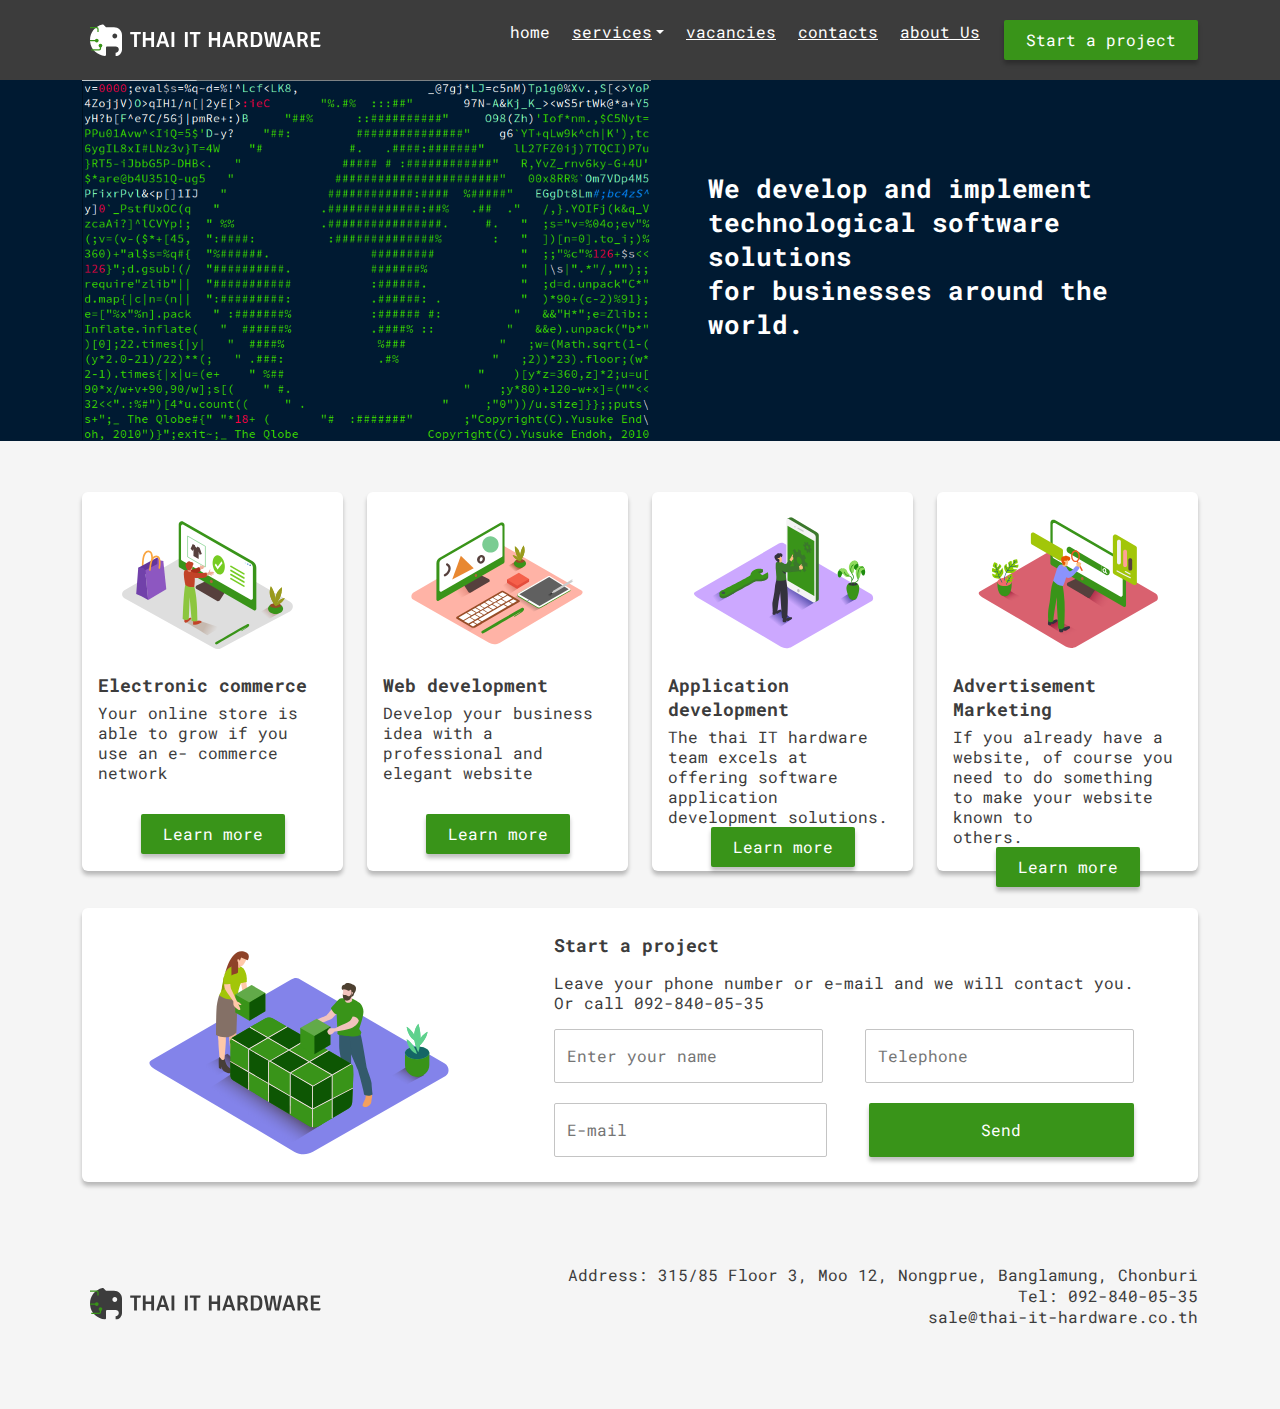
==== index.html @ 1df8f0e8 "start" ====
<!DOCTYPE html>
<html lang="en">
<head>
  <meta charset="UTF-8">
  <meta http-equiv="X-UA-Compatible" content="IE=edge" />
  <meta name="viewport" content="width=device-width, initial-scale=1.0" />
  <link rel="stylesheet" href="assets/css/bootstrap/bootstrap.min.css">
  <link rel="stylesheet" href="assets/css/style.css">
  <link rel="preconnect" href="https://fonts.googleapis.com">
  <link rel="preconnect" href="https://fonts.gstatic.com" crossorigin>
  <link href="https://fonts.googleapis.com/css2?family=Roboto+Mono:wght@500&display=swap" rel="stylesheet">
  <link rel="icon" href="assets/images/logo.svg">
  <title>Home</title>
</head>
<body>
<section class="page">
  <div class="navbar w-100">
    <div class="navbar_desktop container w-100 h-100 d-flex align-items-center justify-content-between">
      <a href="./index.html">
        <img class="navbar__logo" src="./assets/images/logo.svg" alt="">
      </a>
      <div class="d-flex">
        <a href="./index.html" class="navbar__link text-decoration-none">home</a>
        <!--        <a href="#" class="navbar__link">services</a>-->
        <div class="dropdown d-flex">
          <a class="dropdown-toggle navbar__link" href="#" role="button" id="dropdownMenuLink"
             data-bs-toggle="dropdown" aria-expanded="false">
            services</a>

          <ul class="dropdown-menu" aria-labelledby="dropdownMenuLink">
            <li><a class="dropdown-item" href="./pages/ecommerce.html">Electronic commerce</a></li>
            <li><a class="dropdown-item" href="./pages/web_dev.html">Web development</a></li>
            <li><a class="dropdown-item" href="./pages/app_dev.html">Application development</a></li>
            <li><a class="dropdown-item" href="./pages/marketing.html">Advertisement marketing</a></li>
          </ul>
        </div>
        <a href="./pages/vacancies.html" class="navbar__link">vacancies</a>
        <a href="./pages/contacts.html" class="navbar__link">contacts</a>
        <a href="./pages/about.html" class="navbar__link">about Us</a>
        <button class="navbar__btn btn-green" data-bs-toggle="modal" data-bs-target="#startProjectModal">Start a
          project
        </button>
      </div>
    </div>
    <div class="navbar_mobile w-100 flex-column">
      <div class="d-flex justify-content-between w-100 flex-wrap">
        <a href="./index.html">
          <img class="navbar__logo" src="./assets/images/logo.svg" alt="">
        </a>
        <img class="navbar_menu__btn" src="assets/images/menu.svg" alt="">
      </div>
      <div class="w-100 d-flex flex-column d-none navbar_mobile__list align-items-center">
        <a href="./index.html" class="navbar__link text-decoration-none">home</a>
        <div class="dropdown d-flex flex-column align-items-center">
          <a class="dropdown-toggle navbar__link mobile_link_dropdown__btn" href="#">
            services</a>

          <div class="mobile_link__dropdown flex-column align-items-center flex-nowrap">
            <a class="navbar__link" href="./pages/ecommerce.html">Electronic commerce</a>
            <a class="navbar__link" href="./pages/web_dev.html">Web development</a>
            <a class="navbar__link" href="./pages/app_dev.html">Application development</a>
            <a class="navbar__link" href="./pages/marketing.html">Advertisement marketing</a>
          </div>
        </div>
        <a href="./pages/vacancies.html" class="navbar__link">vacancies</a>
        <a href="./pages/contacts.html" class="navbar__link">contacts</a>
        <a href="./pages/about.html" class="navbar__link">about Us</a>
        <button class="navbar__btn btn-green" data-bs-toggle="modal" data-bs-target="#startProjectModal">Start a
          project
        </button>
      </div>
    </div>
  </div>
  <div class="banner w-100">
    <div class="container d-flex align-items-center">
      <img src="assets/images/globe.gif" alt="">
      <h2 class="banner__title">We develop and implement<br>technological software solutions<br>for businesses around
        the
        world.</h2>
    </div>
  </div>
  <div class="body w-100">
    <div class="container">
      <div class="row">
        <div class="col-md-3 col-sm-6 col-xs-6 col-12">
          <div class="body__card d-flex flex-column align-items-center">
            <img class="mx-auto body_card__img" src="assets/images/ecommerce.svg" alt="">
            <h6 class="body_card__title">Electronic commerce</h6>
            <p class="body_card__text">Your online store is able to grow if you use an e- commerce network</p>
            <button class="btn-green body_card__btn">Learn more</button>
          </div>
        </div>
        <div class="col-md-3 col-sm-6 col-xs-6 col-12">
          <div class="body__card d-flex flex-column align-items-center">
            <img class="mx-auto body_card__img" src="assets/images/webdevelopment.svg" alt="">
            <h6 class="body_card__title">Web development</h6>
            <p class="body_card__text">Develop your business idea with a professional and elegant website</p>
            <button class="btn-green body_card__btn">Learn more</button>
          </div>
        </div>
        <div class="col-md-3 col-sm-6 col-xs-6 col-12">
          <div class="body__card d-flex flex-column align-items-center">
            <img class="mx-auto body_card__img" src="assets/images/appdevelopment.svg" alt="">
            <h6 class="body_card__title">Application development</h6>
            <p class="body_card__text">The thai IT hardware team excels at offering software application development solutions.
            </p>
            <button class="btn-green body_card__btn">Learn more</button>
          </div>
        </div>
        <div class="col-md-3 col-sm-6 col-xs-6 col-12">
          <div class="body__card d-flex flex-column align-items-center">
            <img class="mx-auto body_card__img" src="assets/images/marketing.svg" alt="">
            <h6 class="body_card__title">Advertisement Marketing</h6>
            <p class="body_card__text">If you already have a website, of course you need to do something to make
              your website known to<br>others.</p>
            <button class="btn-green body_card__btn">Learn more</button>
          </div>
        </div>
      </div>
      <div class="body__form d-flex align-items-center">
        <img src="assets/images/teambuilding.svg" alt="">
        <div class="body_form__container">
          <p class="body_form__title">Start a project</p>
          <p class="body_form__text">Leave your phone number or e-mail and we will contact you.<br>Or call  092-840-05-35
          </p>
          <form action="">
            <div class="d-flex">
              <input class="body_form__input" type="text" placeholder="Enter your name">
              <input class="body_form__input" type="text" placeholder="Telephone">
            </div>
            <div class="d-flex" style="margin-top: 20px;">
              <input class="body_form__input" type="text" placeholder="E-mail">
              <button class="btn-green body_form__btn">Send</button>
            </div>
          </form>
        </div>
      </div>
    </div>
  </div>
  <div class="footer w-100">
    <div class="container d-flex justify-content-between">
      <img src="assets/images/logo_dark.svg" alt="">
      <p class="footer__text">Address: 315/85 Floor 3, Moo 12, Nongprue, Banglamung, Chonburi<br>Tel: 092-840-05-35<br>sale@thai-it-hardware.co.th</p>
    </div>
  </div>
  <div class="modal fade" id="startProjectModal" tabindex="-1" aria-labelledby="startProjectModal" aria-hidden="true">
    <div class="modal-dialog modal-lg">
      <div class="modal-content start_project_modal">
        <button class="modal__close" data-bs-dismiss="modal">
          <img src="assets/images/cross.svg" alt="">
        </button>
        <img src="assets/images/teambuilding.svg" alt="" class="start_project_modal__img">
        <div class="start_project_modal__form">
          <p class="body_form__title">Start a project</p>
          <p class="body_form__text">Leave your phone number or e-mail and we will contact you.<br>Or call 092-840-05-35
          </p>
          <form action="">
            <div class="d-flex">
              <input class="body_form__input" type="text" placeholder="Enter your name">
              <input class="body_form__input" type="text" placeholder="Telephone" style="margin-left: 42px;">
            </div>
            <div class="d-flex" style="margin-top: 20px;">
              <input class="body_form__input" type="text" placeholder="E-mail">
              <button class="btn-green body_form__btn" style="margin-left: 42px;">Send</button>
            </div>
          </form>
        </div>
      </div>
    </div>
  </div>
</section>
<script src="assets/js/bootstrap/bootstrap.min.js"></script>
<script src="assets/js/bootstrap/bootstrap.bundle.min.js"></script>
<script src="assets/js/script.js"></script>
</body>
</html>
---- assets/css/style.css ----
* {
    font-family: 'Roboto Mono', monospace;
}

.navbar {
    background: #3C3C3C;
    height: 80px;
}

.navbar__link {
    color: #ffffff;
    margin-left: 22px;
    text-decoration-thickness: 1px;
}

.navbar__link:hover {
    color: #ffffff;
}

.btn-green {
    background: #399419;
    border: none;
    box-shadow: 0 4px 4px rgba(0, 0, 0, 0.25);
    border-radius: 2px;
    color: white;
}

.navbar__btn {
    padding: 8px 22px;
    margin-left: 24px;
}

.banner {
    background: #001A32;
    height: 361px;
}

.banner img {
    height: 360px;
}

.banner__title {
    font-weight: 700;
    line-height: 34px;
    font-size: 26px;
    color: #FFFFFF;
    margin-left: 57px;
}

.body, .footer {
    background: #F5F5F5;
}

.body__card {
    max-width: 286px;
    width: 100%;
    height: 379px;
    background: #FFFFFF;
    box-shadow: 0 4px 4px rgba(0, 0, 0, 0.25);
    border-radius: 6px;
    flex: none;
    order: 0;
    flex-grow: 0;
    margin-top: 51px;
}

.body_card__img {
    margin-top: 20px;
}

.body_card__title {
    width: 100%;
    padding: 0 16px;
    margin-top: 21px;
    font-style: normal;
    font-weight: 700;
    font-size: 18px;
    line-height: 24px;
    color: #3C3C3C;
    margin-bottom: 6px;
}

.body_card__text {
    width: 100%;
    padding: 0 16px;
    font-style: normal;
    font-weight: 400;
    font-size: 16px;
    line-height: 20px;
    color: #3C3C3C;
    margin-bottom: 0;
}

.body_card__btn {
    margin-top: auto;
    margin-bottom: 17px;
    padding: 8px 22px;
}

.body__form {
    height: 274px;
    margin-top: 37px;
    background: #FFFFFF;
    box-shadow: 0 4px 4px rgba(0, 0, 0, 0.25);
    border-radius: 6px;
}

.body {
    padding-bottom: 82px;
}

.footer {
    padding-bottom: 66px;
}

.footer__text {
    font-style: normal;
    font-weight: 400;
    font-size: 16px;
    line-height: 21px;
    text-align: right;
    color: #3C3C3C;
}

.body_form__title {
    font-style: normal;
    font-weight: 700;
    font-size: 18px;
    line-height: 24px;
    color: #3C3C3C;
}

.body_form__text {
    font-style: normal;
    font-weight: 400;
    font-size: 16px;
    line-height: 20px;
    color: #3C3C3C;
}

.body__form img {
    margin-left: 62px;
}

.body_form__input {
    max-width: 288px;
    width: 100%;
    border: 1px solid #C4C4C4;
    border-radius: 2px;
    padding: 14px 12px;
}

.body_form__btn {
    max-width: 288px;
    width: 100%;
}

.start_project_modal {
    /*width: 687px;*/
    height: 533px;
    background: #FFFFFF;
    box-shadow: 0 4px 4px rgba(0, 0, 0, 0.25);
    border-radius: 6px;
    position: relative;
}

.modal__close {
    position: absolute;
    top: 23px;
    right: 23px;
    border: none;
    background: none;
}

.start_project_modal__img {
    width: 310px;
    height: 234px;
    margin: 25px auto 10px auto;
}

.start_project_modal__form {
    margin: 0 auto;
}

.about__banner {
    height: 252px;
    margin-top: 50px;
    background: #FFFFFF;
    box-shadow: 0 4px 4px rgba(0, 0, 0, 0.25);
    border-radius: 6px;
}

.about__team {
    margin-top: 50px;
}

.team__title {
    font-style: normal;
    font-weight: 500;
    font-size: 18px;
    line-height: 24px;
    color: #181818;
    margin-bottom: 15px;
}

.team__card {
    max-width: 286px;
    width: 100%;
    height: 366px;
    background: #FFFFFF;
    box-shadow: 0 4px 4px rgba(0, 0, 0, 0.25);
    border-radius: 6px;
    padding: 0 10px;
}

.about__banner p {
    font-style: normal;
    font-weight: 400;
    font-size: 18px;
    line-height: 24px;
    color: #181818;
    margin: 30px 0 0 36px;
}

.about__banner img {
    border-radius: 6px 0 0 6px;
}

.team__card img {
    margin-top: 30px;
}

.team_card__title {
    margin-top: 25px;
    font-style: normal;
    font-weight: 700;
    font-size: 18px;
    line-height: 24px;
    text-align: center;
    color: #3C3C3C;
}

.team_card__text {
    font-style: normal;
    font-weight: 400;
    font-size: 16px;
    line-height: 20px;
    text-align: center;
    color: #3C3C3C;
}

.jobs_title {
    font-style: normal;
    font-weight: 500;
    font-size: 18px;
    line-height: 24px;
    color: #181818;
    margin: 36px 0 15px 0;
}

.jobs__card {
    width: 590px;
    height: 392px;
    background: #FFFFFF;
    box-shadow: 0 4px 4px rgba(0, 0, 0, 0.25);
    border-radius: 6px;
    padding: 26px;
}

.jobs_card__title, .vacancy_modal__title {
    font-style: normal;
    font-weight: 700;
    font-size: 18px;
    line-height: 24px;
    color: #3C3C3C;
}

.jobs_card__salary, .vacancy_modal__salary {
    font-style: normal;
    font-weight: 500;
    font-size: 18px;
    line-height: 20px;
    color: #3C3C3C;
}

.jobs_card__about, .jobs_card__responsibilities, .vacancy_modal__about, .vacancy_modal__responsibilities, .vacancy_modal__requirements {
    font-style: normal;
    font-weight: 400;
    font-size: 16px;
    line-height: 24px;
    color: #3C3C3C;
}

.jobs_card__btn {
    padding: 8px 22px;
}

.contact__text {
    margin-left: 36px;
    font-style: normal;
    font-weight: 500;
    font-size: 26px;
    line-height: 36px;
    color: #3C3C3C;
}

.contact_wrapper {
    margin-top: 50px;
}

.vacancy_modal {
    padding: 52px 45px 40px 46px;
}

.service_body {
    background: #FFFFFF;
    box-shadow: 0 4px 4px rgba(0, 0, 0, 0.25);
    border-radius: 6px;
    height: 347px;
    margin-top: 50px;
    padding-right: 54px;
    padding-left: 118px;
}

.service_body img {
    width: 312px;
    height: 234px;
    margin-right: 143px;
}

.service_body h5 {
    font-style: normal;
    font-weight: 700;
    font-size: 22px;
    line-height: 29px;
    color: #3C3C3C;
}

.service_body p {
    font-style: normal;
    font-weight: 400;
    font-size: 16px;
    line-height: 24px;
    color: #3C3C3C;
}

.body_form__container {
    margin-left: 100px;
}

.body_form__container form .d-flex .body_form__input:last-child {
    margin-left: 42px;
}

.body_form__container form .d-flex .body_form__btn {
    margin-left: 42px;
}

.navbar_mobile {
    display: none;
}

.about_page .footer {
    margin-top: 420px;
}

@media only screen and (max-width: 1200px) {
    .body__form img {
        margin-left: 30px;
    }

    .body_form__container {
        margin-left: 50px;
    }

    .body_form__input, .body_form__btn {
        max-width: 230px;
        width: 100%;
    }

    .body_card__title {
        font-size: 16px;
        line-height: 19px;
        color: #3C3C3C;
        margin-bottom: 6px;
        padding: 0 10px;
    }

    .body_card__text {
        width: 100%;
        padding: 0 10px;
        font-style: normal;
        font-weight: 400;
        font-size: 12px;
        line-height: 15px;
        color: #3C3C3C;
        margin-bottom: 0;
    }

    .service_body {
        padding-left: 40px;
    }

    .service_body img {
        margin-right: 43px;
    }

    .jobs__card {
        padding: 20px;
    }

    .jobs_card__title, .vacancy_modal__title {
        font-size: 16px;
        line-height: 22px;
    }

    .jobs_card__salary, .vacancy_modal__salary {
        font-size: 16px;
        line-height: 18px;
    }

    .jobs_card__about, .jobs_card__responsibilities, .vacancy_modal__about, .vacancy_modal__responsibilities, .vacancy_modal__requirements {
        font-size: 14px;
        line-height: 22px;
    }

    .jobs_card__btn {
        padding: 8px 22px;
    }

    .about__banner p {
        font-size: 16px;
        line-height: 22px;
        margin: 20px 0 0 26px;
    }

    .about_page .footer {
        margin-top: 320px;
    }
}

@media only screen and (max-width: 992px) {
    .navbar__link {
        margin-left: 12px;
        font-size: 14px;
    }

    .navbar__btn {
        padding: 5px 10px;
        margin-left: 14px;
    }

    .banner {
        height: 261px;
    }

    .banner img {
        height: 260px;
    }

    .banner__title {
        line-height: 24px;
        font-size: 22px;
        margin-left: 47px;
    }

    .body__card {
        height: 350px;
        margin-top: 20px;
    }

    .body_card__img {
        margin-top: 15px;
        width: 100%;
    }

    .body_card__btn {
        margin-bottom: 10px;
        padding: 5px 15px;
        font-size: 13px;
    }

    .body__form img {
        margin-left: 20px;
        width: 40%;
    }

    .body_form__container {
        margin-left: 30px;
    }

    .body_form__input, .body_form__btn {
        max-width: 150px;
        font-size: 14px;
        padding: 7px 6px;
    }

    .body_form__title {
        margin-bottom: 5px;
    }

    .body_form__text {
        font-size: 14px;
    }

    .footer {
        padding-bottom: 40px;
    }

    .footer__text {
        font-size: 14px;
        line-height: 15px;
    }

    .service_body img {
        width: 278px;
        height: 200px;
    }

    .service_body h5 {
        font-size: 20px;
        line-height: 27px;
    }

    .service_body p {
        font-size: 10px;
        line-height: 20px;
    }

    .jobs_card__btn {
        padding: 4px 11px;
        font-size: 14px;
    }

    .contact__text {
        margin-left: 26px;
        font-size: 22px;
        line-height: 30px;
    }

    .contact_wrapper {
        margin-top: 40px;
    }

    .about__banner img {
        width: 50%;
        object-fit: cover;
    }

    .about__banner p {
        font-size: 14px;
        line-height: 20px;
        margin: 10px 0 0 16px;
    }

    .team__card {
        height: 326px;
    }

    .team__card img {
        margin-top: 15px;
        width: 70%;
    }

    .team_card__title {
        margin-top: 15px;
        font-size: 16px;
        line-height: 22px;
    }

    .team_card__text {
        font-size: 12px;
        line-height: 18px;
        margin-bottom: 0;
    }

    .about_page .footer {
        margin-top: 220px;
    }

    .start_project_modal {
        padding: 0 20px;
    }
}

@media only screen and (max-width: 768px) {
    .navbar__link {
        margin-left: 10px;
        font-size: 12px;
    }

    .navbar__logo {
        width: 120px;
    }

    .navbar__btn {
        padding: 4px 8px;
        margin-left: 12px;
        font-size: 12px;
    }

    .banner {
        height: 161px;
    }

    .banner img {
        height: 160px;
    }

    .banner__title {
        line-height: 18px;
        font-size: 18px;
        margin-left: 37px;
    }

    .body__card {
        max-width: 250px;
        height: 320px;
    }

    .body_card__img {
        margin-top: 0;
        height: 150px;
    }

    .body_form__input, .body_form__btn {
        max-width: 130px;
        font-size: 12px;
        padding: 4px 3px;
    }

    .body__form img {
        margin-left: 15px;
        width: 35%;
    }

    .body_form__container form .d-flex .body_form__input:last-child {
        margin-left: 20px;
    }

    .body_form__container form .d-flex .body_form__btn {
        margin-left: 20px;
    }

    .footer .container img {
        width: 160px;
    }

    .service_body {
        padding-left: 20px;
    }

    .service_body img {
        width: 200px;
        height: 122px;
        margin-right: 23px;
    }

    .service_body h5 {
        font-size: 16px;
        line-height: 23px;
    }

    .service_body p {
        font-size: 9px;
        line-height: 16px;
    }

    .jobs__card {
        height: 100%;
        padding: 15px;
    }

    .jobs_card__title, .vacancy_modal__title {
        font-size: 14px;
        line-height: 20px;
    }

    .jobs_card__salary, .vacancy_modal__salary {
        font-size: 14px;
        line-height: 16px;
    }

    .jobs_card__about, .jobs_card__responsibilities, .vacancy_modal__about, .vacancy_modal__responsibilities, .vacancy_modal__requirements {
        font-size: 12px;
        line-height: 20px;
    }

    .contact__text {
        margin-left: 20px;
        font-size: 16px;
        line-height: 28px;
    }

    .contact_wrapper {
        margin-top: 40px;
    }

    .about__banner p {
        font-size: 12px;
        line-height: 18px;
    }

    .team__card {
        margin-top: 10px;
    }
}

@media only screen and (max-width: 537px) {
    .navbar__link {
        margin-left: 8px;
        font-size: 10px;
    }

    .navbar__btn {
        padding: 2px 4px;
        margin-left: 10px;
        font-size: 10px;
    }


    .body_card__title {
        font-size: 14px;
        line-height: 17px;
        padding: 0 8px;
    }

    .body_card__text {
        padding: 0 8px;
        font-size: 10px;
        line-height: 13px;
    }

    .body_form__title {
        font-size: 16px;
    }

    .body_form__text {
        font-size: 12px;
    }

    .body_form__input, .body_form__btn {
        max-width: 100px;
        font-size: 10px;
    }


    .footer__text {
        font-size: 12px;
    }

    .banner {
        height: 141px;
    }

    .banner img {
        height: 140px;
    }

    .banner__title {
        line-height: 16px;
        font-size: 16px;
        margin-left: 27px;
    }

    .service_body {
        padding-right: 20px;
    }

    .jobs_card__title, .vacancy_modal__title {
        line-height: 16px;
    }

    .jobs_card__about, .jobs_card__responsibilities, .vacancy_modal__about, .vacancy_modal__responsibilities, .vacancy_modal__requirements {
        line-height: 16px;
    }

    .about__banner {
        height: 100%;
    }

    .about__banner p {
        padding-bottom: 10px;
    }

    .start_project_modal .body_form__input, .start_project_modal .body_form__btn, .vacancy_modal .body_form__input, .vacancy_modal .body_form__btn {
        max-width: 150px;
    }
}

@media only screen and (max-width: 438px) {
    .navbar_desktop {
        display: none !important;
    }

    .navbar_mobile {
        display: flex !important;
        padding: 0 16px;
    }

    .navbar_menu__btn {
        width: 35px;
        height: 35px;
    }

    .navbar {
        height: 60px;
        transition: height 0.3s ease-out;
    }

    .mobile_link__dropdown {
        height: 0;
        transition: height 0.3s ease-out;
        overflow-y: hidden;
    }

    .mobile_link__dropdown .navbar__link {
        transition: opacity 0.5s;
        opacity: 0;
    }

    .navbar.collapsed {
        display: flex;
        height: 100vh;
        align-items: stretch;
    }

    .mobile_link__dropdown.collapsed {
        display: flex;
        height: 100%;
    }

    .mobile_link__dropdown.collapsed .navbar__link {
        opacity: 1;
    }

    .navbar.collapsed .navbar_mobile__list {
        display: flex !important;
        margin-top: 20px;
    }

    .navbar.collapsed .navbar_mobile__list .navbar__link {
        margin-bottom: 15px;
    }

    .banner {
        height: 100%;
    }

    .banner .container {
        padding: 0;
        flex-wrap: wrap;
    }

    .banner .container img {
        width: 100%;
        height: 200px;
    }

    .banner__title {
        margin: 14px 0 20px 16px;
    }

    .body__card {
        margin: 19px auto 0 auto;
    }

    .body__form {
        flex-wrap: wrap;
        height: 100%;
    }

    .body_form__container form .d-flex {
        flex-wrap: wrap;
        margin: 0 !important;
    }

    .body_form__input, .body_form__btn {
        width: 100%;
        max-width: 100%;
        margin: 0 30px 20px 0 !important;
    }

    .body__form img {
        width: 95%;
        height: 140px;
    }

    .footer .container {
        flex-direction: column;
        align-items: center;
    }

    .footer__text {
        margin-top: 26px;
        text-align: center;
    }

    .start_project_modal {
        padding-left: 10px;
    }

    .service_body {
        flex-wrap: wrap;
        height: 100%;
    }

    .service_body img {
        width: 100%;
        height: 140px;
    }

    .service_body h5 {
        font-size: 18px;
        line-height: 24px;
        font-weight: 700;
        margin-top: 16px;
    }

    .service_body p {
        font-weight: 400;
        font-size: 16px;
        line-height: 24px;
    }

    .jobs_card__wrapper {
        margin-top: 20px;
    }

    .about__banner {
        flex-wrap: wrap;
    }

    .about__banner {
        object-fit: cover;
    }

    .about__banner img {
        border-radius: 6px 6px 0 0;
        width: 100%;
    }

    .about__banner p {
        padding-left: 10px;
    }

    .vacancy_modal {
        padding: 32px 45px 20px 26px
    }

    .start_project_modal .body_form__input, .start_project_modal .body_form__btn, .vacancy_modal .body_form__input, .vacancy_modal .body_form__btn {
        margin-bottom: 0 !important;
        margin-right: 10px !important;
    }
}


@media only screen and (max-width: 576px) and (min-width: 437px) {
    .col-xs-6 {
        flex: 0 0 auto !important;
        width: 50% !important;
    }
}
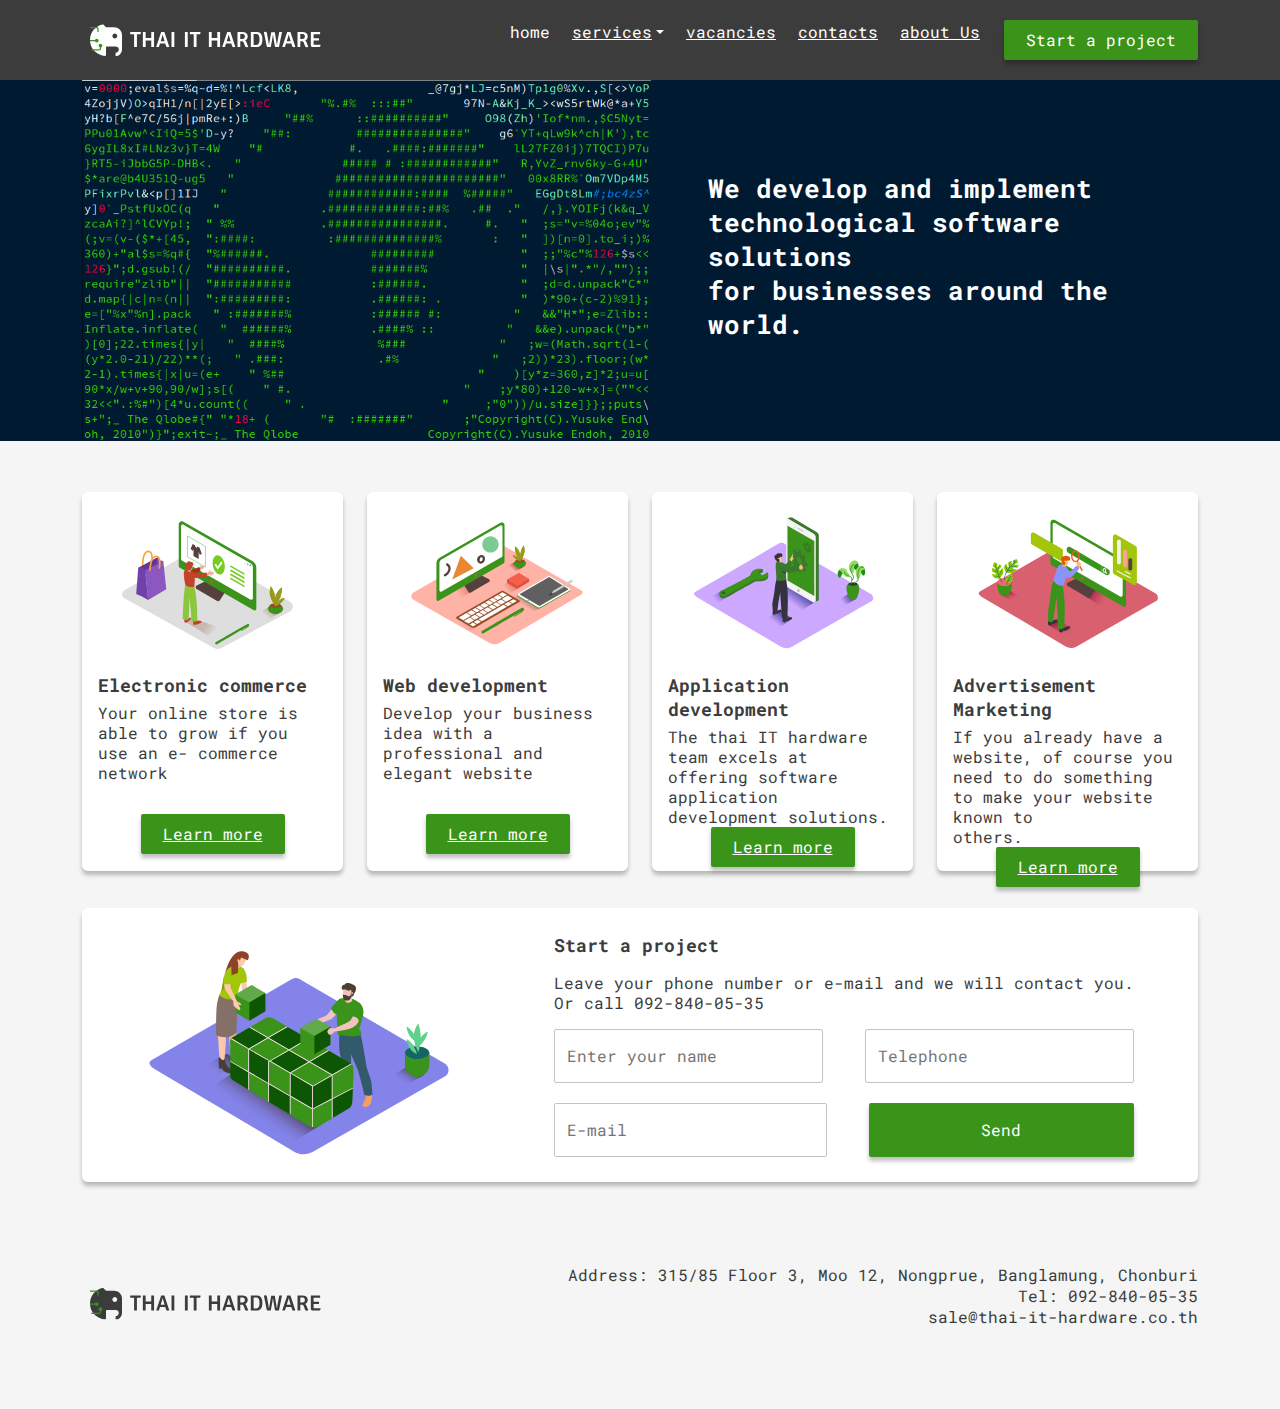
==== commit 8cfb4bc3: "last updates" ====
--- a/index.html
+++ b/index.html
@@ -87,7 +87,9 @@
             <img class="mx-auto body_card__img" src="assets/images/ecommerce.svg" alt="">
             <h6 class="body_card__title">Electronic commerce</h6>
             <p class="body_card__text">Your online store is able to grow if you use an e- commerce network</p>
-            <button class="btn-green body_card__btn">Learn more</button>
+            <a class="btn-green body_card__btn" href="./pages/ecommerce.html">
+              Learn more
+            </a>
           </div>
         </div>
         <div class="col-md-3 col-sm-6 col-xs-6 col-12">
@@ -95,7 +97,9 @@
             <img class="mx-auto body_card__img" src="assets/images/webdevelopment.svg" alt="">
             <h6 class="body_card__title">Web development</h6>
             <p class="body_card__text">Develop your business idea with a professional and elegant website</p>
-            <button class="btn-green body_card__btn">Learn more</button>
+            <a class="btn-green body_card__btn" href="./pages/web_dev.html">
+              Learn more
+            </a>
           </div>
         </div>
         <div class="col-md-3 col-sm-6 col-xs-6 col-12">
@@ -104,7 +108,9 @@
             <h6 class="body_card__title">Application development</h6>
             <p class="body_card__text">The thai IT hardware team excels at offering software application development solutions.
             </p>
-            <button class="btn-green body_card__btn">Learn more</button>
+            <a class="btn-green body_card__btn" href="./pages/app_dev.html">
+              Learn more
+            </a>
           </div>
         </div>
         <div class="col-md-3 col-sm-6 col-xs-6 col-12">
@@ -113,7 +119,9 @@
             <h6 class="body_card__title">Advertisement Marketing</h6>
             <p class="body_card__text">If you already have a website, of course you need to do something to make
               your website known to<br>others.</p>
-            <button class="btn-green body_card__btn">Learn more</button>
+              <a class="btn-green body_card__btn" href="./pages/marketing.html">
+                Learn more
+              </a>
           </div>
         </div>
       </div>
@@ -173,4 +181,9 @@
 <script src="assets/js/bootstrap/bootstrap.bundle.min.js"></script>
 <script src="assets/js/script.js"></script>
 </body>
+<style>
+  a:hover{
+    color:#fff
+  }
+</style>
 </html>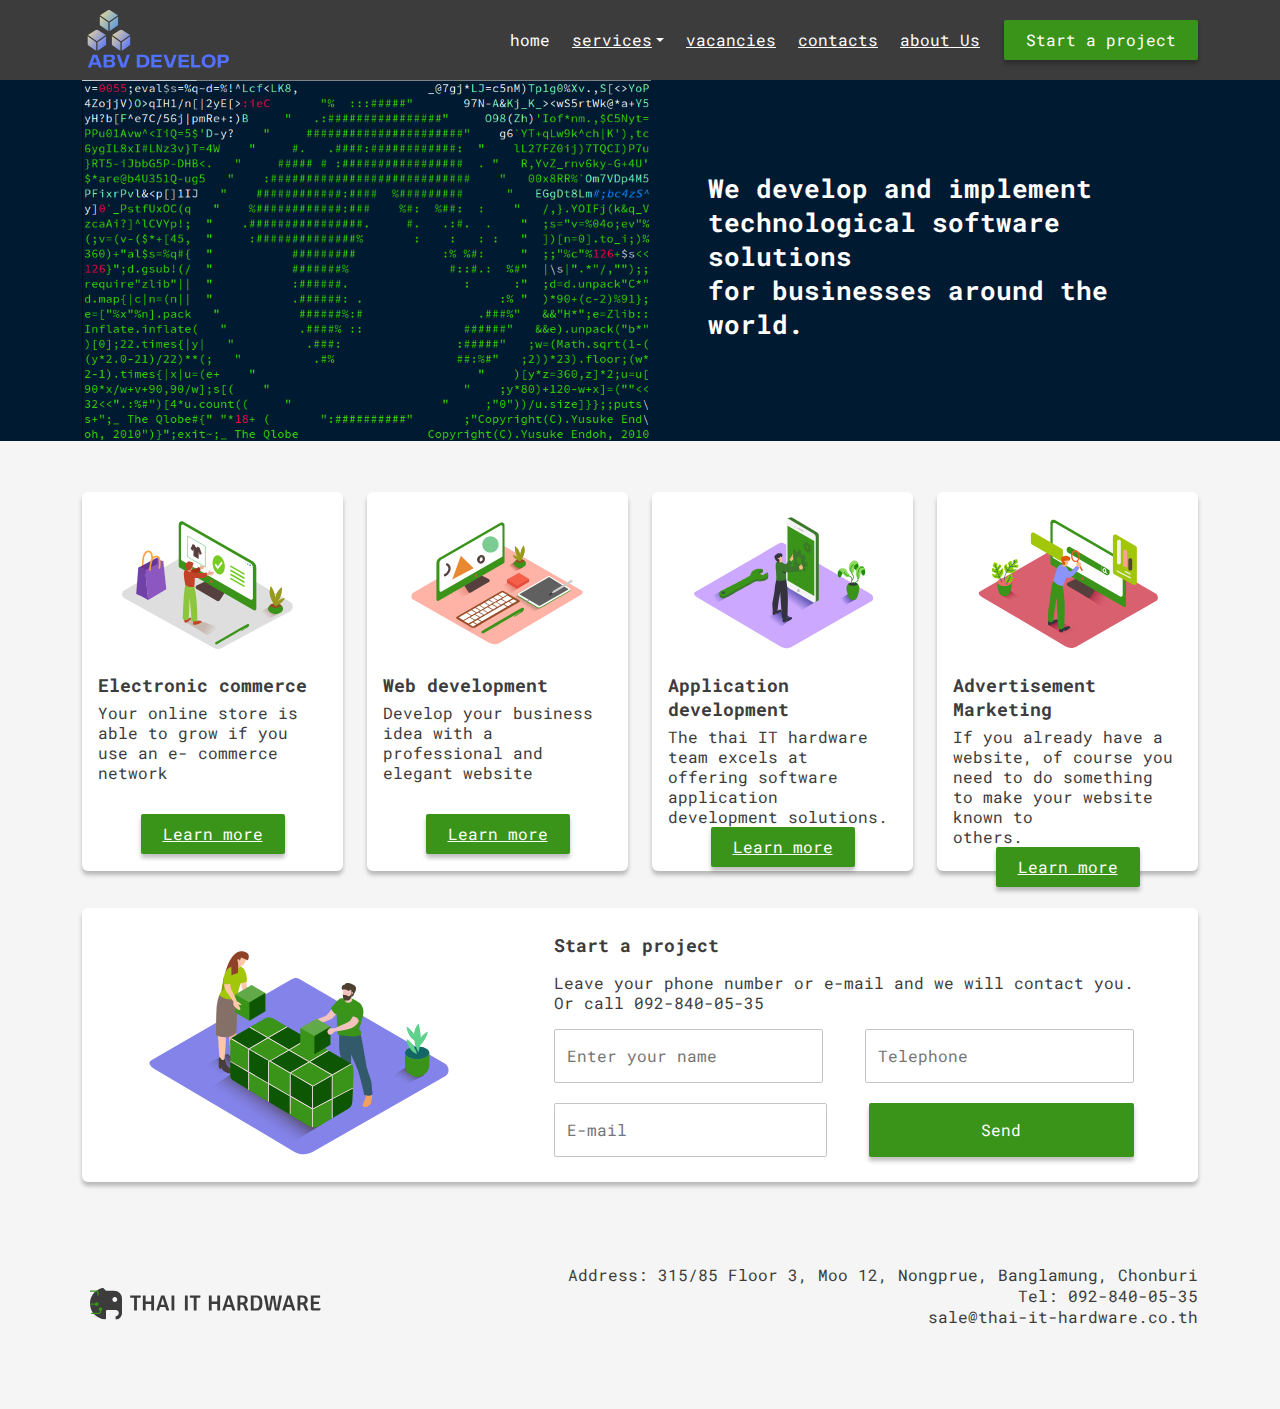
==== commit bdef6060: "new logo" ====
--- a/index.html
+++ b/index.html
@@ -9,7 +9,7 @@
   <link rel="preconnect" href="https://fonts.googleapis.com">
   <link rel="preconnect" href="https://fonts.gstatic.com" crossorigin>
   <link href="https://fonts.googleapis.com/css2?family=Roboto+Mono:wght@500&display=swap" rel="stylesheet">
-  <link rel="icon" href="assets/images/logo.svg">
+  <link rel="icon" href="assets/images/logo-new.svg">
   <title>Home</title>
 </head>
 <body>
@@ -17,9 +17,9 @@
   <div class="navbar w-100">
     <div class="navbar_desktop container w-100 h-100 d-flex align-items-center justify-content-between">
       <a href="./index.html">
-        <img class="navbar__logo" src="./assets/images/logo.svg" alt="">
+        <img class="navbar__logo" src="./assets/images/logo-new.svg" alt="">
       </a>
-      <div class="d-flex">
+      <div class="d-flex r-menu">
         <a href="./index.html" class="navbar__link text-decoration-none">home</a>
         <!--        <a href="#" class="navbar__link">services</a>-->
         <div class="dropdown d-flex">
@@ -45,7 +45,7 @@
     <div class="navbar_mobile w-100 flex-column">
       <div class="d-flex justify-content-between w-100 flex-wrap">
         <a href="./index.html">
-          <img class="navbar__logo" src="./assets/images/logo.svg" alt="">
+          <img class="navbar__logo" src="./assets/images/logo-new.svg" alt="">
         </a>
         <img class="navbar_menu__btn" src="assets/images/menu.svg" alt="">
       </div>
--- a/assets/css/style.css
+++ b/assets/css/style.css
@@ -5,6 +5,10 @@
 .navbar {
     background: #3C3C3C;
     height: 80px;
+}
+
+.navbar__logo {
+    width: 150px;
 }
 
 .navbar__link {
@@ -961,3 +965,7 @@
         width: 50% !important;
     }
 }
+
+.r-menu{
+    align-items: center;
+}
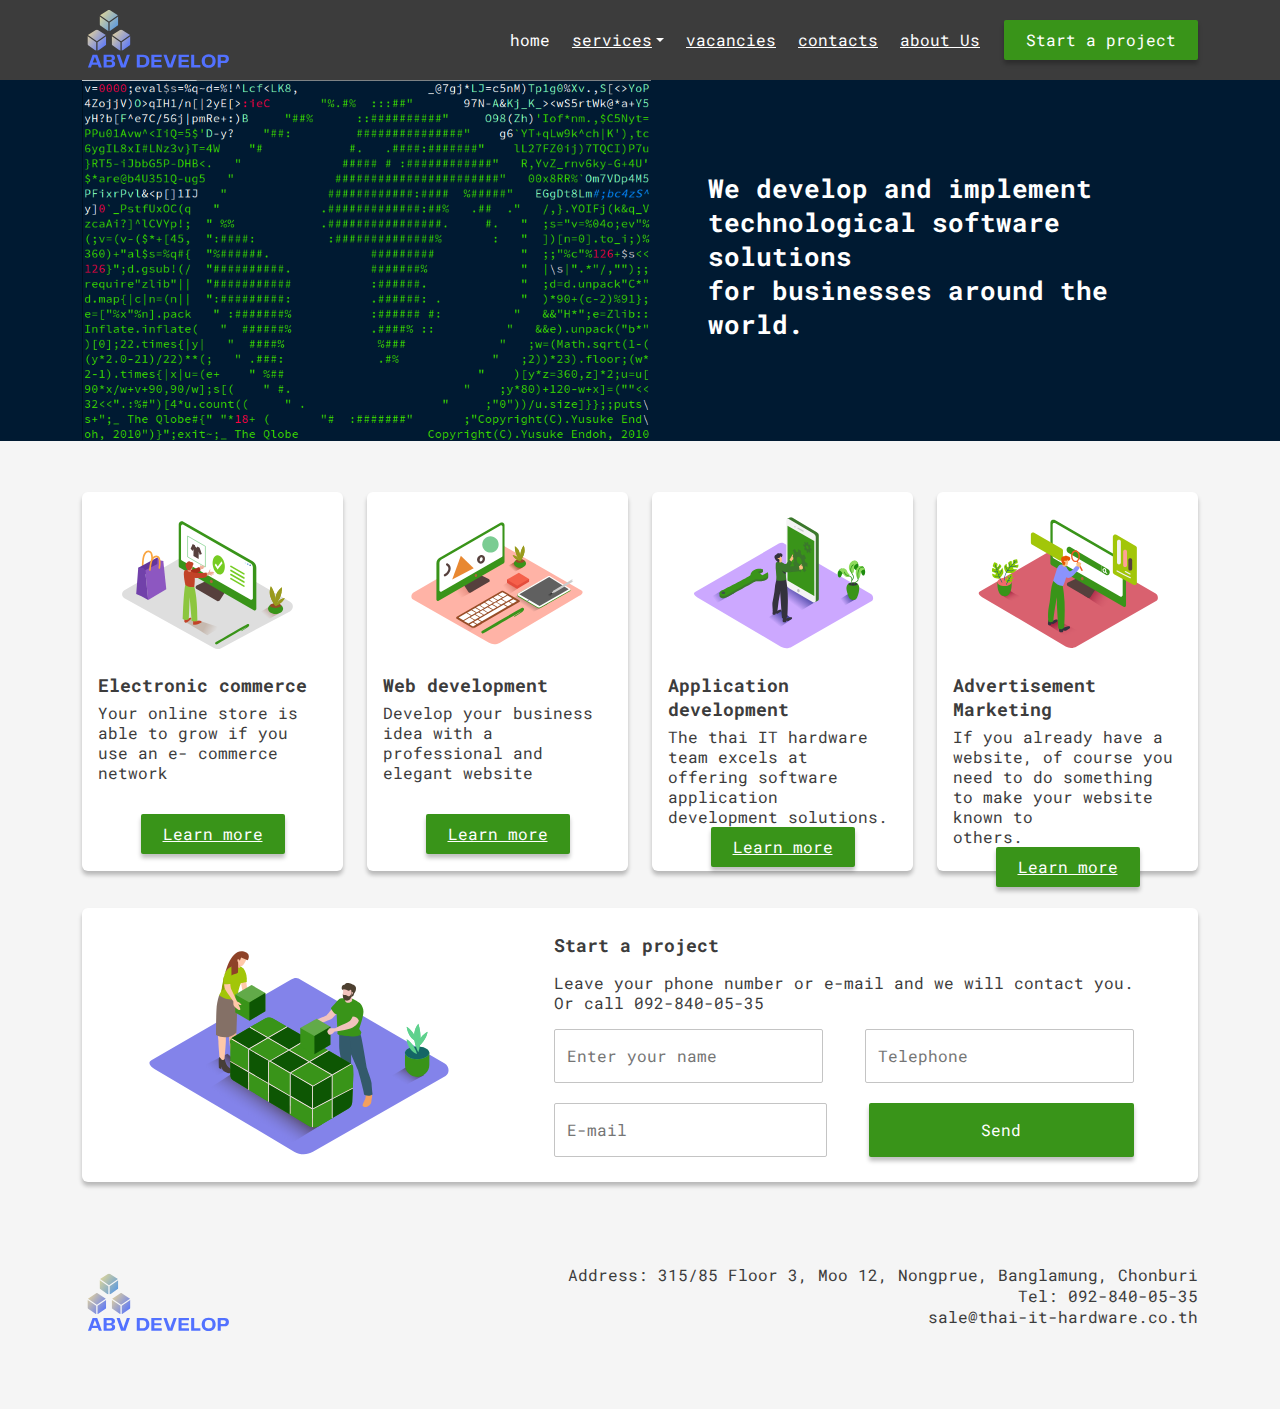
==== commit 8943cb17: "new logo" ====
--- a/index.html
+++ b/index.html
@@ -147,7 +147,7 @@
   </div>
   <div class="footer w-100">
     <div class="container d-flex justify-content-between">
-      <img src="assets/images/logo_dark.svg" alt="">
+      <img src="assets/images/logo-new.svg" alt="">
       <p class="footer__text">Address: 315/85 Floor 3, Moo 12, Nongprue, Banglamung, Chonburi<br>Tel: 092-840-05-35<br>sale@thai-it-hardware.co.th</p>
     </div>
   </div>
--- a/assets/css/style.css
+++ b/assets/css/style.css
@@ -969,3 +969,6 @@
 .r-menu{
     align-items: center;
 }
+.footer img{
+    width: 150px;
+}
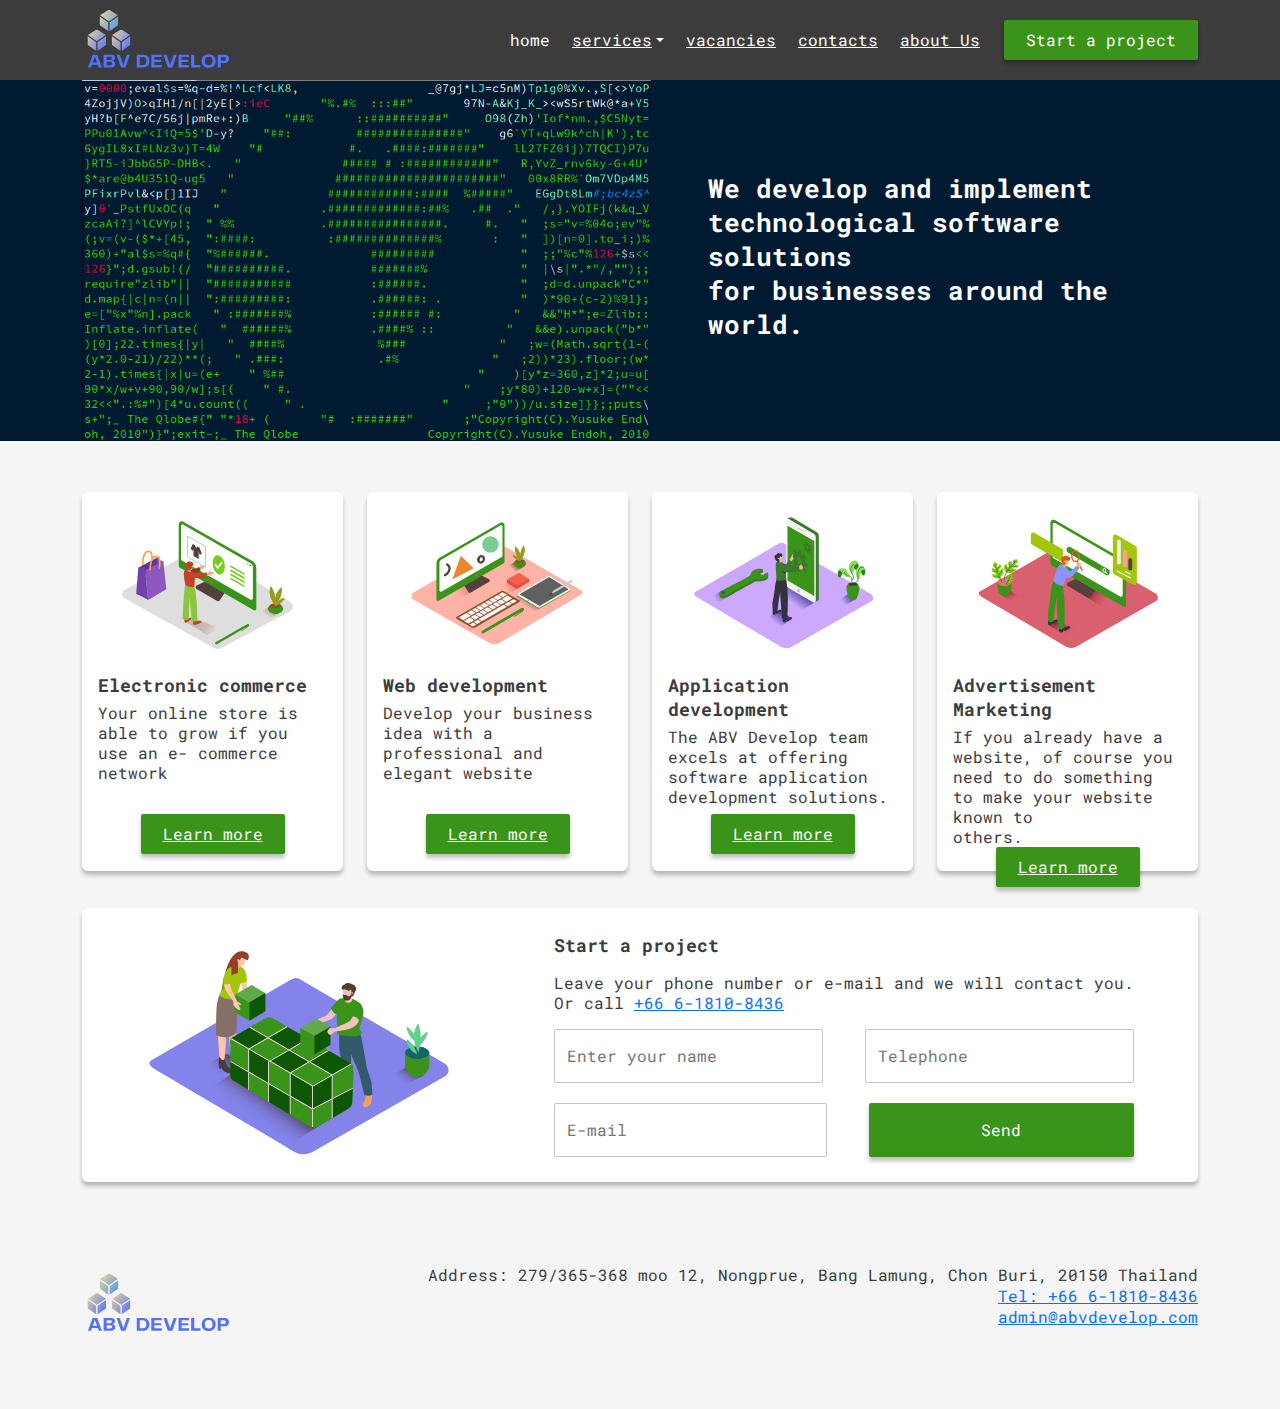
==== commit ea3c12c0: "new addr, mail" ====
--- a/index.html
+++ b/index.html
@@ -106,7 +106,7 @@
           <div class="body__card d-flex flex-column align-items-center">
             <img class="mx-auto body_card__img" src="assets/images/appdevelopment.svg" alt="">
             <h6 class="body_card__title">Application development</h6>
-            <p class="body_card__text">The thai IT hardware team excels at offering software application development solutions.
+            <p class="body_card__text">The ABV Develop team excels at offering software application development solutions.
             </p>
             <a class="btn-green body_card__btn" href="./pages/app_dev.html">
               Learn more
@@ -129,7 +129,7 @@
         <img src="assets/images/teambuilding.svg" alt="">
         <div class="body_form__container">
           <p class="body_form__title">Start a project</p>
-          <p class="body_form__text">Leave your phone number or e-mail and we will contact you.<br>Or call  092-840-05-35
+          <p class="body_form__text">Leave your phone number or e-mail and we will contact you.<br>Or call  <a href="tel:+66618108436">+66 6-1810-8436</a>
           </p>
           <form action="">
             <div class="d-flex">
@@ -148,7 +148,12 @@
   <div class="footer w-100">
     <div class="container d-flex justify-content-between">
       <img src="assets/images/logo-new.svg" alt="">
-      <p class="footer__text">Address: 315/85 Floor 3, Moo 12, Nongprue, Banglamung, Chonburi<br>Tel: 092-840-05-35<br>sale@thai-it-hardware.co.th</p>
+      <p class="footer__text">
+        Address: 279/365-368 moo 12, Nongprue, Bang Lamung, Chon Buri, 20150 Thailand
+        <br>
+          <a href="tel:+66618108436">Tel: +66 6-1810-8436</a>
+        <br><a href="mailto:admin@abvdevelop.com">admin@abvdevelop.com</a>
+      </p>
     </div>
   </div>
   <div class="modal fade" id="startProjectModal" tabindex="-1" aria-labelledby="startProjectModal" aria-hidden="true">
@@ -160,7 +165,7 @@
         <img src="assets/images/teambuilding.svg" alt="" class="start_project_modal__img">
         <div class="start_project_modal__form">
           <p class="body_form__title">Start a project</p>
-          <p class="body_form__text">Leave your phone number or e-mail and we will contact you.<br>Or call 092-840-05-35
+          <p class="body_form__text">Leave your phone number or e-mail and we will contact you.<br>Or call <a href="tel:+66618108436">+66 6-1810-8436</a>
           </p>
           <form action="">
             <div class="d-flex">
@@ -182,8 +187,8 @@
 <script src="assets/js/script.js"></script>
 </body>
 <style>
-  a:hover{
+  /* a:hover{
     color:#fff
-  }
+  } */
 </style>
 </html>